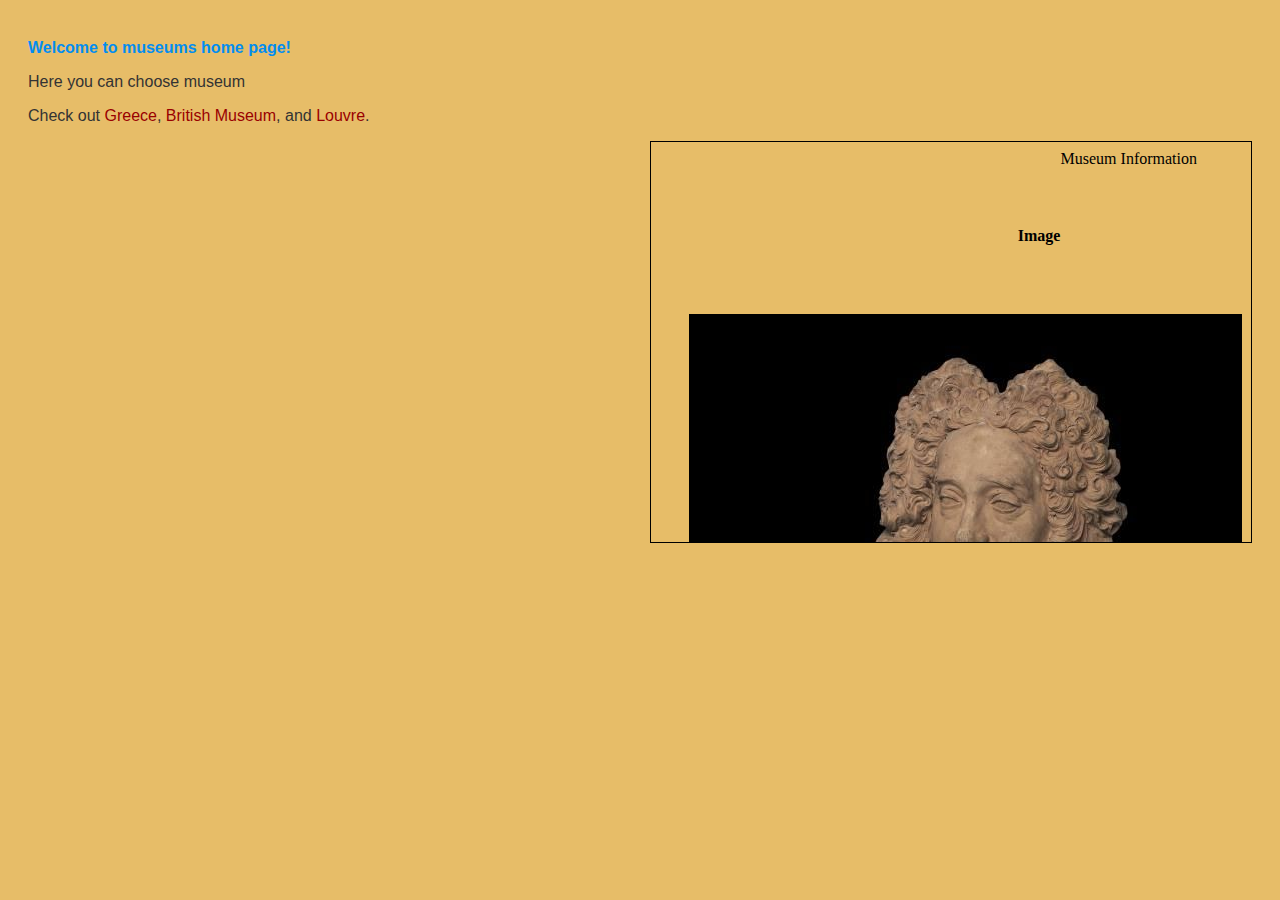
==== index.html @ 62c17531 "3" ====
<!DOCTYPE html>
<html lang="en">
	<head>
		<meta charset="UTF-8" />
		<meta name="viewport" content="width=device-width, initial-scale=1.0" />
		<title>Home Page</title>
		<link rel="icon" type="image/x-icon" href="/images/favicon.ico" />
		<style>
			body {
				background-color: #e7bd68;
				color: #333;
				font-family: Arial, sans-serif;
				padding: 20px;
				text-align: justify;
			}
			h1 {
				color: #0066cc;
			}
			a {
				color: #990000;
				text-decoration: none;
			}
			a:hover {
				text-decoration: underline;
			}
			.floating-frame {
				float: right;
				width: 600px;
				height: 400px;
				margin-left: 10px;
				border: 1px solid black;
			}
		</style>
	</head>
	<body>
		<h1 style="font-family: Arial, sans-serif; font-size: 16px; color: #038df0">
			<strong>Welcome to museums home page!</strong>
		</h1>
		<p>Here you can choose museum</p>
		<p>
			Check out <a href="Greece.html">Greece</a>,
			<a href="British Museum.html">British Museum</a>, and
			<a href="Louvre.html">Louvre</a>.
		</p>
		<iframe src="table.html" class="floating-frame"></iframe>
	</body>
</html>
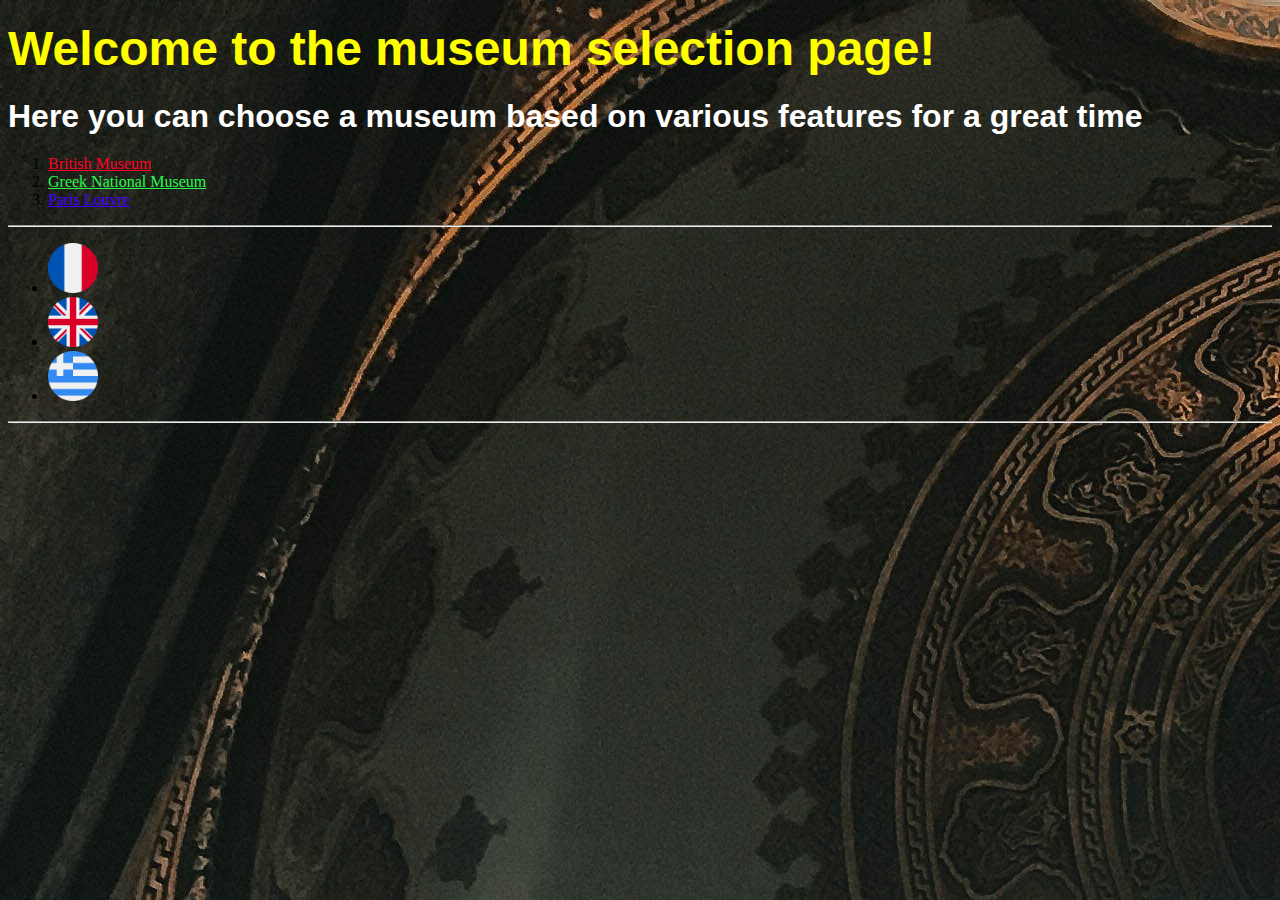
==== commit ffc374dc: "4" ====
--- a/index.html
+++ b/index.html
@@ -3,45 +3,74 @@
 	<head>
 		<meta charset="UTF-8" />
 		<meta name="viewport" content="width=device-width, initial-scale=1.0" />
+		<meta name="author" content="'Подоляка Станіслав ІК-24" />
 		<title>Home Page</title>
 		<link rel="icon" type="image/x-icon" href="/images/favicon.ico" />
-		<style>
-			body {
-				background-color: #e7bd68;
-				color: #333;
-				font-family: Arial, sans-serif;
-				padding: 20px;
-				text-align: justify;
-			}
-			h1 {
-				color: #0066cc;
-			}
-			a {
-				color: #990000;
-				text-decoration: none;
-			}
-			a:hover {
-				text-decoration: underline;
-			}
-			.floating-frame {
-				float: right;
-				width: 600px;
-				height: 400px;
-				margin-left: 10px;
-				border: 1px solid black;
-			}
-		</style>
+		<body background="/images/fone.jpg" />
 	</head>
 	<body>
-		<h1 style="font-family: Arial, sans-serif; font-size: 16px; color: #038df0">
-			<strong>Welcome to museums home page!</strong>
+		<h1>
+			<font color="yellow" size="30" face="Arial">
+				Welcome to the museum selection page!
+			</font>
 		</h1>
-		<p>Here you can choose museum</p>
-		<p>
-			Check out <a href="Greece.html">Greece</a>,
-			<a href="British Museum.html">British Museum</a>, and
-			<a href="Louvre.html">Louvre</a>.
-		</p>
-		<iframe src="table.html" class="floating-frame"></iframe>
+		<h2>
+			<font color="white" size="6" face="Arial">
+				Here you can choose a museum based on various features for a great time
+			</font>
+		</h2>
+		<ol>
+			<li>
+				<a href="/British Museum.html" style="color: rgb(255, 0, 38)"
+					>British Museum</a
+				>
+			</li>
+			<li>
+				<a href="/Greece.html" style="color: rgb(40, 248, 81)"
+					>Greek National Museum</a
+				>
+			</li>
+			<li>
+				<a href="/Louvre.html" style="color: rgb(68, 0, 255)">Paris Louvre</a>
+			</li>
+		</ol>
+		<hr />
+		<ul>
+			<li>
+				<a href="https://www.louvre.fr/en" type="text/html">
+					<img
+						src="/images/franceico.png"
+						alt="France"
+						style="width: 50px; height: auto"
+					/>
+				</a>
+			</li>
+			<li>
+				<a href="https://www.britishmuseum.org/" type="text/html">
+					<img
+						src="/images/united-kingdomico.png"
+						alt="UK"
+						style="width: 50px; height: auto"
+					/>
+				</a>
+			</li>
+			<li>
+				<a href="https://www.namuseum.gr/en/" type="text/html">
+					<img
+						src="/images/greeceico.png"
+						alt="Greece"
+						style="width: 50px; height: auto"
+					/>
+				</a>
+			</li>
+		</ul>
+		<hr />
+		<iframe
+			src="https://uk.wikipedia.org/wiki/%D0%9C%D1%83%D0%B7%D0%B5%D1%97"
+			width="500"
+			height="200"
+			frameborder="0"
+			scrolling="auto"
+		></iframe>
 	</body>
 </html>
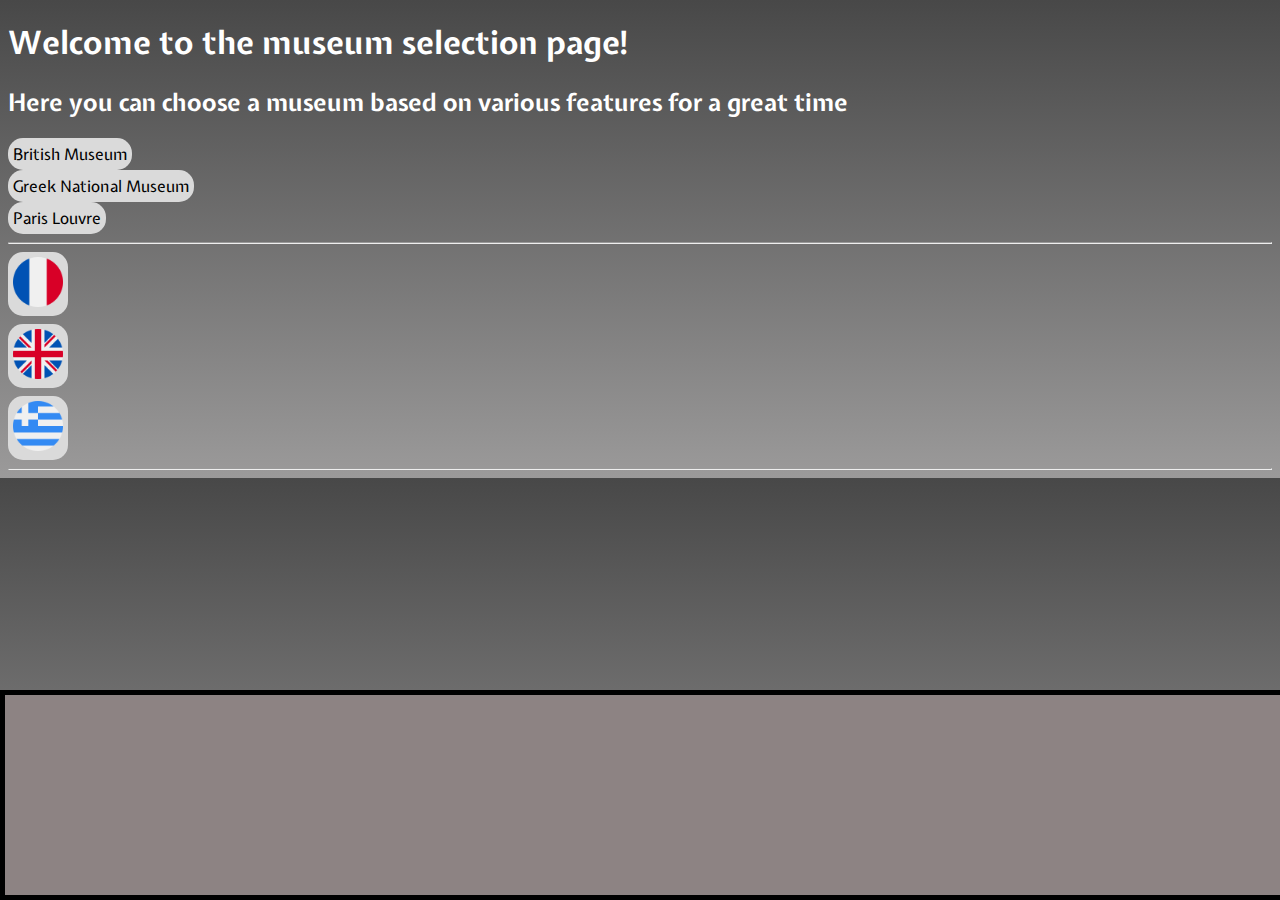
==== commit 77df393f: "3 лаба" ====
--- a/index.html
+++ b/index.html
@@ -6,32 +6,41 @@
 		<meta name="author" content="'Подоляка Станіслав ІК-24" />
 		<title>Home Page</title>
 		<link rel="icon" type="image/x-icon" href="/images/favicon.ico" />
-		<body background="/images/fone.jpg" />
+		<link rel="stylesheet" href="styles.css">
+
+		<style>
+			h1,
+			h2 {
+				color: white;
+			}
+			a {
+				color: rgb(0, 0, 0);
+			}
+			ul, ol {
+    list-style-type: none; 
+    padding: 0; 
+    margin: 0; 
+		}
+		</style>
 	</head>
-	<body>
-		<h1>
-			<font color="yellow" size="30" face="Arial">
-				Welcome to the museum selection page!
-			</font>
-		</h1>
+	<body class="index">
+		<h1>Welcome to the museum selection page!</h1>
 		<h2>
-			<font color="white" size="6" face="Arial">
-				Here you can choose a museum based on various features for a great time
-			</font>
+			Here you can choose a museum based on various features for a great time
 		</h2>
 		<ol>
 			<li>
-				<a href="/British Museum.html" style="color: rgb(255, 0, 38)"
+				<a href="/British Museum.html" "
 					>British Museum</a
 				>
 			</li>
 			<li>
-				<a href="/Greece.html" style="color: rgb(40, 248, 81)"
+				<a href="/Greece.html" "
 					>Greek National Museum</a
 				>
 			</li>
 			<li>
-				<a href="/Louvre.html" style="color: rgb(68, 0, 255)">Paris Louvre</a>
+				<a href="/Louvre.html" ">Paris Louvre</a>
 			</li>
 		</ol>
 		<hr />
@@ -67,10 +76,7 @@
 		<hr />
 		<iframe
 			src="https://uk.wikipedia.org/wiki/%D0%9C%D1%83%D0%B7%D0%B5%D1%97"
-			width="500"
-			height="200"
-			frameborder="0"
-			scrolling="auto"
+			id="floatingFrame"
 		></iframe>
 	</body>
 </html>
--- a/styles.css
+++ b/styles.css
@@ -0,0 +1,113 @@
+@import url('https://fonts.googleapis.com/css2?family=Expletus+Sans&display=swap');
+
+body {
+	font-family: 'Expletus Sans', sans-serif;
+}
+ul {
+	list-style-type: disc;
+}
+
+ul li {
+	font-size: 14px;
+	margin-bottom: 8px;
+	color: #d8d5d5;
+}
+
+/* Стилі для посилань-кнопок home-page*/
+.button-link {
+	display: inline-block;
+	padding: 0;
+	border: none;
+	background: none;
+}
+
+.button-link img {
+	vertical-align: middle;
+	width: 30px;
+	height: auto;
+}
+
+.button-link:hover img {
+	opacity: 0.8;
+}
+
+/* Стилі фонових градієнтів */
+body.index {
+	background: linear-gradient(to bottom, #484848, #9b9a9a);
+	color: #ffffff;
+}
+
+body.louvre {
+	background: linear-gradient(to bottom, #f04040, #8984c5);
+	color: #333333;
+}
+
+body.greece {
+	background: linear-gradient(to bottom, #b4b2ee, #e0e0e0);
+	color: #333333;
+}
+
+body.british-museum {
+	background: linear-gradient(to bottom, #f07777, #95b0ea);
+	color: #333333;
+}
+
+/* Стиль для всіх посилань */
+a {
+	display: inline-block;
+	padding: 5px 5px; /* Відступи від тексту */
+	background-color: #dadada;
+	color: #000000;
+	text-decoration: none;
+	border-radius: 15px;
+	transition: background-color 0.3s ease;
+}
+
+/* Стиль для посилань при наведенні */
+a:hover {
+	background-color: #a2a2a2;
+}
+
+/* Стиль для спеціального параграфу */
+.special-paragraph {
+	color: red !important;
+}
+
+/* Стиль для плаваючого фрейму */
+#floatingFrame {
+	position: fixed;
+	bottom: 0;
+	left: 0;
+	width: 100%;
+	height: 200px;
+	border: 5px solid #000000;
+	background-color: #8d8383;
+}
+
+/* Стиль для таблиць */
+.exhibit-table {
+	display: table;
+	width: 50%;
+	border-collapse: collapse;
+	margin-bottom: 20px;
+}
+
+.row {
+	display: table-row;
+}
+
+.exhibit {
+	display: table-cell;
+	padding: 10px;
+	border: 3px solid #ccc;
+	text-align: center;
+}
+
+.exhibit img {
+	max-width: 100px;
+	height: auto;
+}
+
+.exhibit a {
+	text-decoration: none;
+}
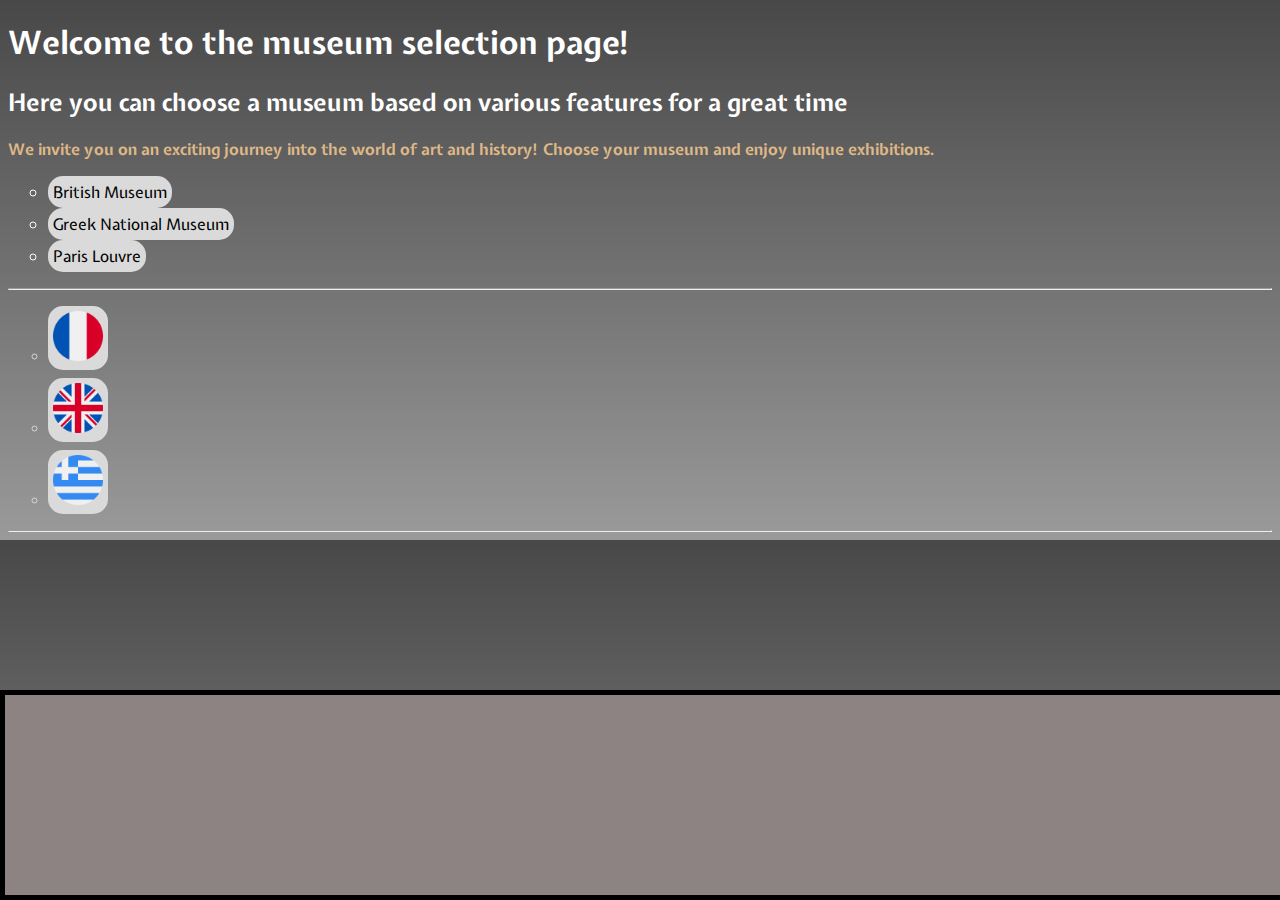
==== commit 2e64d8a2: "4 lr" ====
--- a/index.html
+++ b/index.html
@@ -16,11 +16,15 @@
 			a {
 				color: rgb(0, 0, 0);
 			}
-			ul, ol {
-    list-style-type: none; 
-    padding: 0; 
-    margin: 0; 
-		}
+
+			/* Subsidiaries */
+			ul > li,
+			ol > li {
+    list-style-type: circle; 
+    padding: 1; 
+    margin: 1; 
+}
+
 		</style>
 	</head>
 	<body class="index">
@@ -28,6 +32,9 @@
 		<h2>
 			Here you can choose a museum based on various features for a great time
 		</h2>
+		<p style="color: burlywood;">
+			We invite you on an exciting journey into the world of art and history! Choose your museum and enjoy unique exhibitions.
+		</p>
 		<ol>
 			<li>
 				<a href="/British Museum.html" "
--- a/styles.css
+++ b/styles.css
@@ -111,3 +111,12 @@
 .exhibit a {
 	text-decoration: none;
 }
+
+/* Context */
+div {
+	color: blue;
+}
+/* Neighbor */
+h2 + p {
+	font-weight: bold;
+}
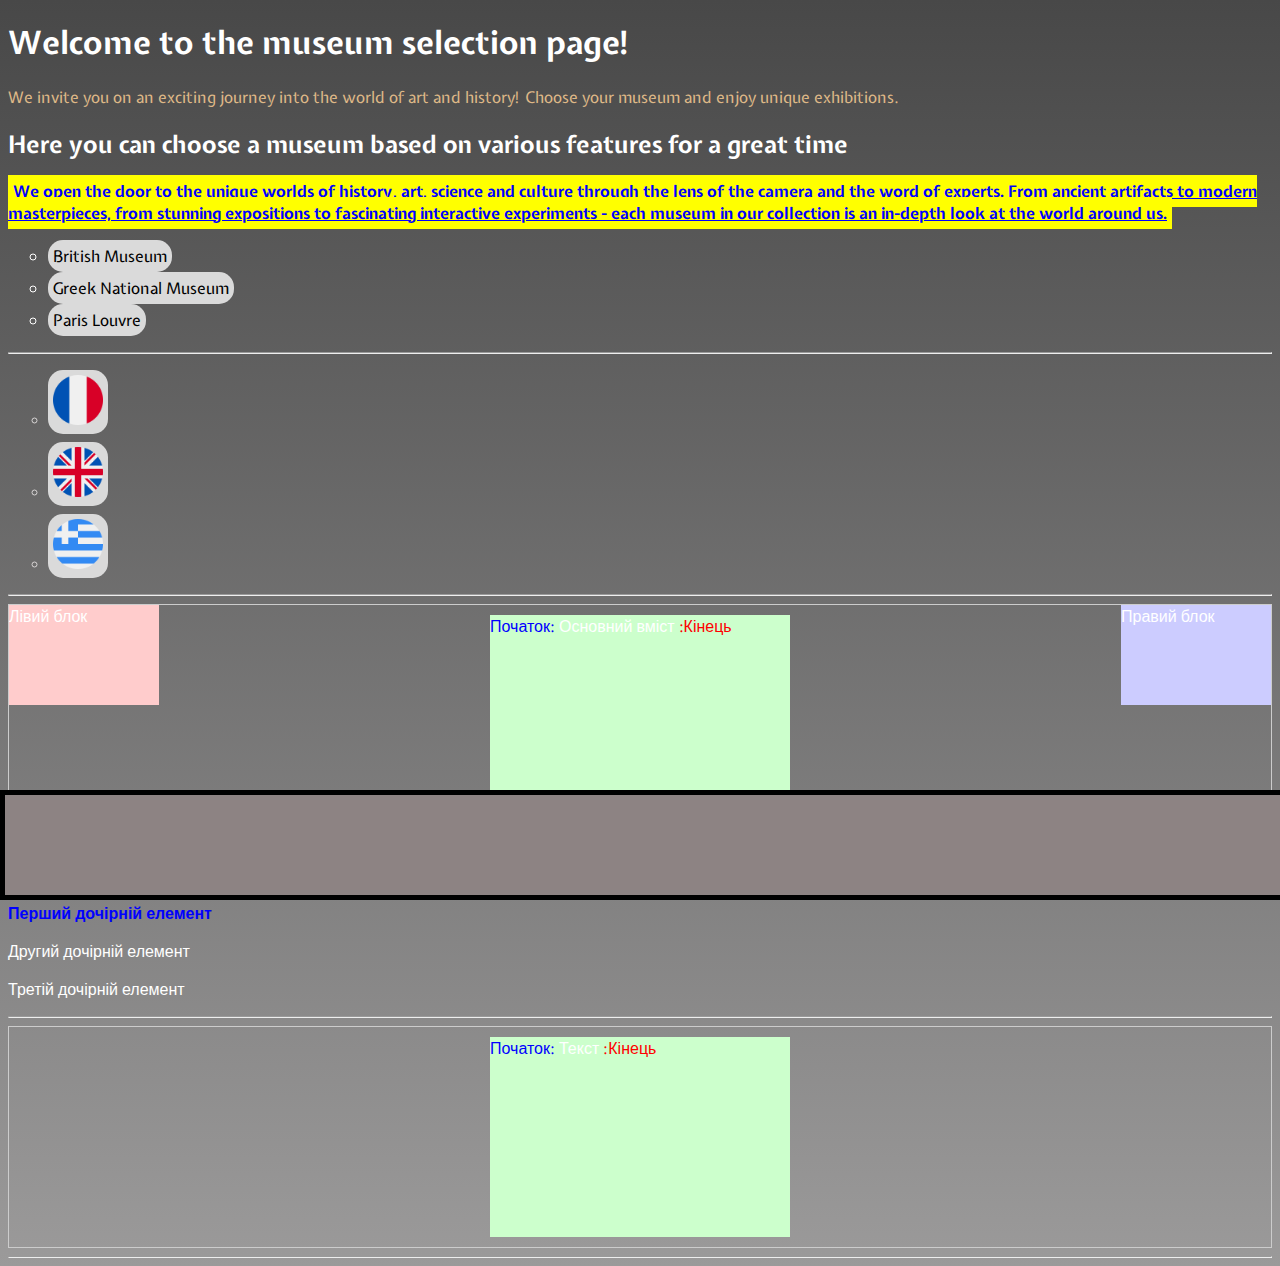
==== commit 1e433b55: "12" ====
--- a/index.html
+++ b/index.html
@@ -29,12 +29,14 @@
 	</head>
 	<body class="index">
 		<h1>Welcome to the museum selection page!</h1>
+		<p style="color: burlywood;">
+			We invite you on an exciting journey into the world of art and history! Choose your museum and enjoy unique exhibitions.
+		</p>
 		<h2>
 			Here you can choose a museum based on various features for a great time
 		</h2>
-		<p style="color: burlywood;">
-			We invite you on an exciting journey into the world of art and history! Choose your museum and enjoy unique exhibitions.
-		</p>
+		<p> <span class="highlight">We open the door to the unique worlds of history, art, science and culture through the lens of the camera and the word of experts. From ancient artifacts to modern masterpieces, from stunning expositions to fascinating interactive experiments - each museum in our collection is an in-depth look at the world around us.</span></p>
+		
 		<ol>
 			<li>
 				<a href="/British Museum.html" "
@@ -81,6 +83,28 @@
 			</li>
 		</ul>
 		<hr />
+		<div class="container">
+			<div class="float-left">Лівий блок</div>
+			<div class="float-right">Правий блок</div>
+			<div class="content">Основний вміст</div>
+		</div>
+		<hr />
+		<a href="https://museums.authenticukraine.com.ua/ua/" class="custom-link"> link </a>
+		<a href="https://frankovi.com.ua/3d-tur/" class="custom-link"> visited </a>
+		<a href="https://museum-portal.com/ua/muzeyi/174_istoriko-kulturniy-muzey-zapovidnik--lichakivskiy-cvintar-" class="custom-link"> hover </a>
+		<a href="https://potocki-palace-lviv.virtual.ua/ua/3d-tour/" class="custom-link"> active </a>
+		<hr />
+		<div class="parent">
+			<p>Перший дочірній елемент</p>
+			<p>Другий дочірній елемент</p>
+			<p>Третій дочірній елемент</p>
+		</div>
+		<hr />
+		<div class="container">
+			<p class="content">Текст</p>
+		</div>
+		<hr />
+		
 		<iframe
 			src="https://uk.wikipedia.org/wiki/%D0%9C%D1%83%D0%B7%D0%B5%D1%97"
 			id="floatingFrame"
--- a/styles.css
+++ b/styles.css
@@ -79,7 +79,7 @@
 	bottom: 0;
 	left: 0;
 	width: 100%;
-	height: 200px;
+	height: 100px;
 	border: 5px solid #000000;
 	background-color: #8d8383;
 }
@@ -113,10 +113,84 @@
 }
 
 /* Context */
-div {
+div a {
 	color: blue;
 }
 /* Neighbor */
 h2 + p {
 	font-weight: bold;
 }
+
+span {
+    color: blue; 
+    font-weight: bold; 
+    text-decoration: underline; 
+}
+
+.highlight {
+    position: relative; 
+    background-color: yellow; 
+    padding: 5px; 
+}
+
+.container {
+    border: 1px solid #ccc;
+    overflow: auto; /* Додаємо clear для контейнера */
+}
+
+.float-left {
+    float: left; /* Робимо блок ліворуч плаваючим */
+    width: 150px;
+    height: 100px;
+    background-color: #ffcccc;
+    margin-right: 10px;
+}
+
+.float-right {
+    float: right; /* Робимо блок праворуч плаваючим */
+    width: 150px;
+    height: 100px;
+    background-color: #ccccff;
+    margin-left: 10px;
+}
+
+.content {
+    margin: 10px auto;
+    width: 300px;
+    height: 200px;
+    background-color: #ccffcc;
+}
+/* Звичайне посилання */
+.custom-link:link {
+    color: blue;
+}
+
+/* Відвідане посилання */
+.custom-link:visited {
+    color: purple;
+}
+
+/* Посилання при наведенні */
+.custom-link:hover {
+    text-decoration: underline;
+}
+
+/* Активне посилання */
+.custom-link:active {
+    color: red;
+}
+
+.parent p:first-child {
+    font-weight: bold;
+    color: blue;
+}
+
+.content:before {
+    content: "Початок: "; /* Додаємо контент перед вмістом елемента */
+    color: blue;
+}
+
+.content:after {
+    content: " :Кінець"; /* Додаємо контент після вмісту елемента */
+    color: red;
+}
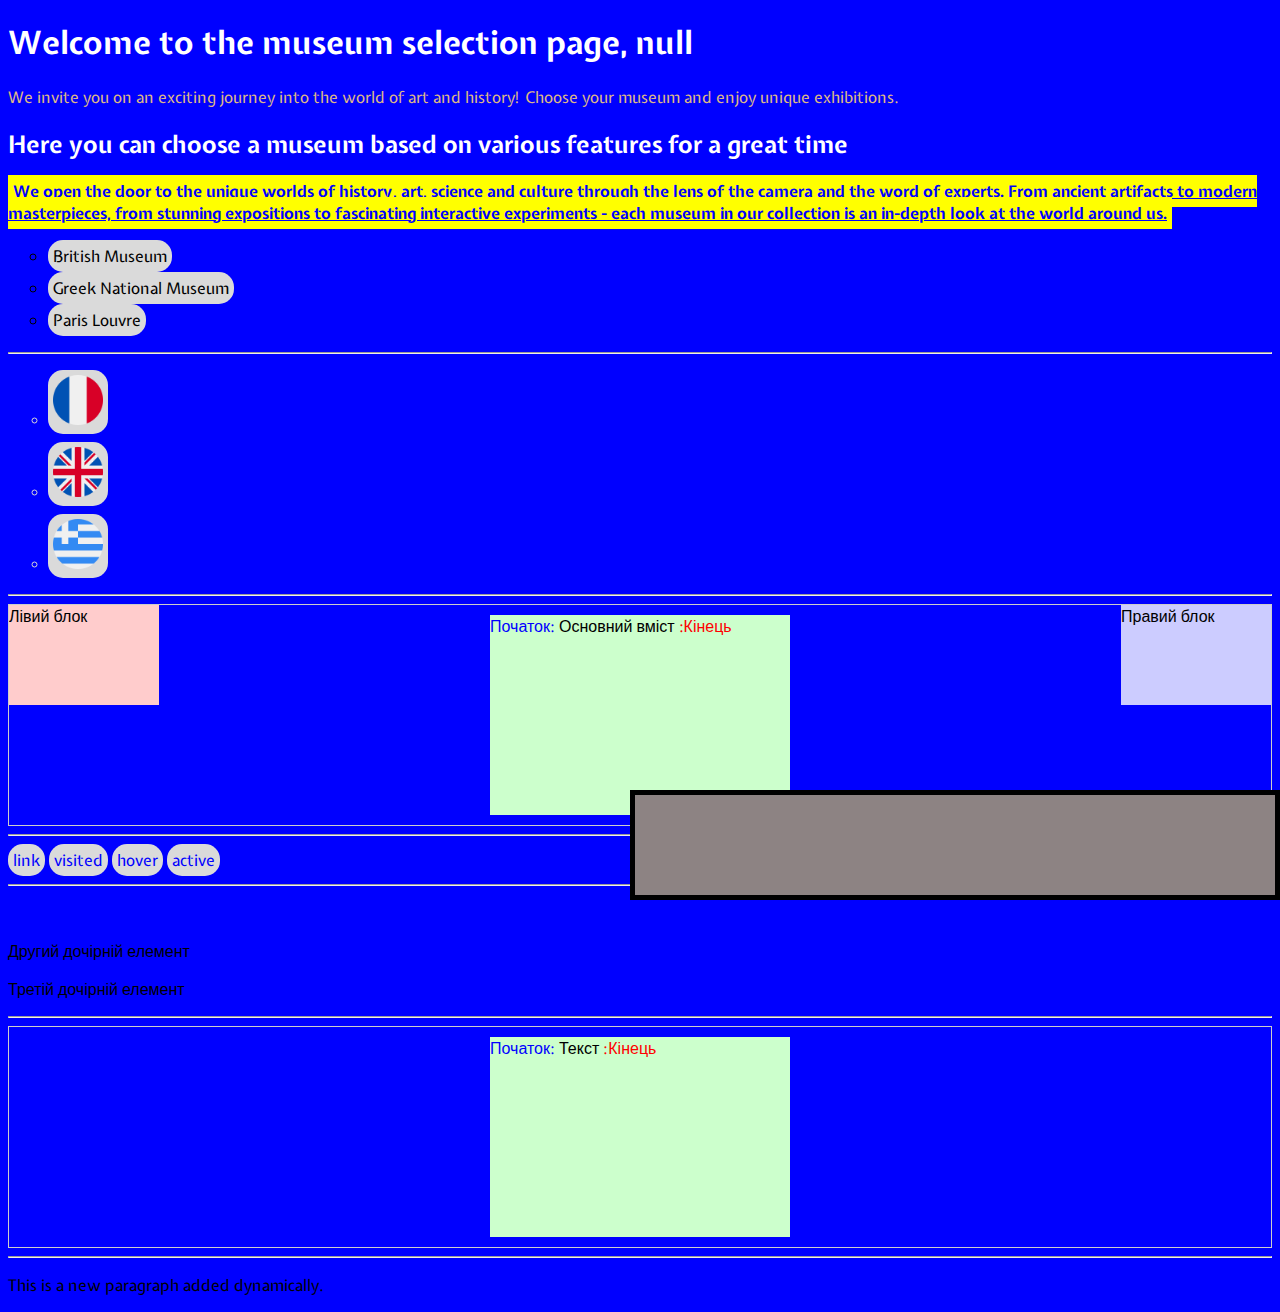
==== commit 8819d102: "lr6" ====
--- a/index.html
+++ b/index.html
@@ -7,6 +7,8 @@
 		<title>Home Page</title>
 		<link rel="icon" type="image/x-icon" href="/images/favicon.ico" />
 		<link rel="stylesheet" href="styles.css">
+		
+
 
 		<style>
 			h1,
@@ -28,14 +30,21 @@
 		</style>
 	</head>
 	<body class="index">
-		<h1>Welcome to the museum selection page!</h1>
+		<script src="script.js"></script>
+		<h1 id="welcome-message">Welcome to the museum selection page, </h1>
+		<div id="remove-me">Цей елемент буде видалений.</div>
+
 		<p style="color: burlywood;">
 			We invite you on an exciting journey into the world of art and history! Choose your museum and enjoy unique exhibitions.
 		</p>
 		<h2>
 			Here you can choose a museum based on various features for a great time
 		</h2>
-		<p> <span class="highlight">We open the door to the unique worlds of history, art, science and culture through the lens of the camera and the word of experts. From ancient artifacts to modern masterpieces, from stunning expositions to fascinating interactive experiments - each museum in our collection is an in-depth look at the world around us.</span></p>
+		<p> <span class="highlight">We open the door to the unique worlds of history, 
+			art, science and culture through the lens of the camera and the word of experts. 
+			From ancient artifacts to modern masterpieces, from stunning expositions to 
+			fascinating interactive experiments - each museum in our collection is an in-depth 
+			look at the world around us.</span></p>
 		
 		<ol>
 			<li>
@@ -110,4 +119,10 @@
 			id="floatingFrame"
 		></iframe>
 	</body>
+	<script>// Створення нового елемента, текстового вузла та вставка їх у документ
+		var newParagraph = document.createElement("p");
+		var paragraphText = document.createTextNode("This is a new paragraph added dynamically.");
+		newParagraph.appendChild(paragraphText);
+		document.body.appendChild(newParagraph);</script>
+	
 </html>
--- a/styles.css
+++ b/styles.css
@@ -32,10 +32,11 @@
 }
 
 /* Стилі фонових градієнтів */
-body.index {
+/*body.index {
 	background: linear-gradient(to bottom, #484848, #9b9a9a);
 	color: #ffffff;
 }
+*/
 
 body.louvre {
 	background: linear-gradient(to bottom, #f04040, #8984c5);
@@ -77,8 +78,8 @@
 #floatingFrame {
 	position: fixed;
 	bottom: 0;
-	left: 0;
-	width: 100%;
+	right: 0;
+	width: 50%;
 	height: 100px;
 	border: 5px solid #000000;
 	background-color: #8d8383;
@@ -128,7 +129,7 @@
 }
 
 .highlight {
-    position: relative; 
+    /* position: relative; */
     background-color: yellow; 
     padding: 5px; 
 }
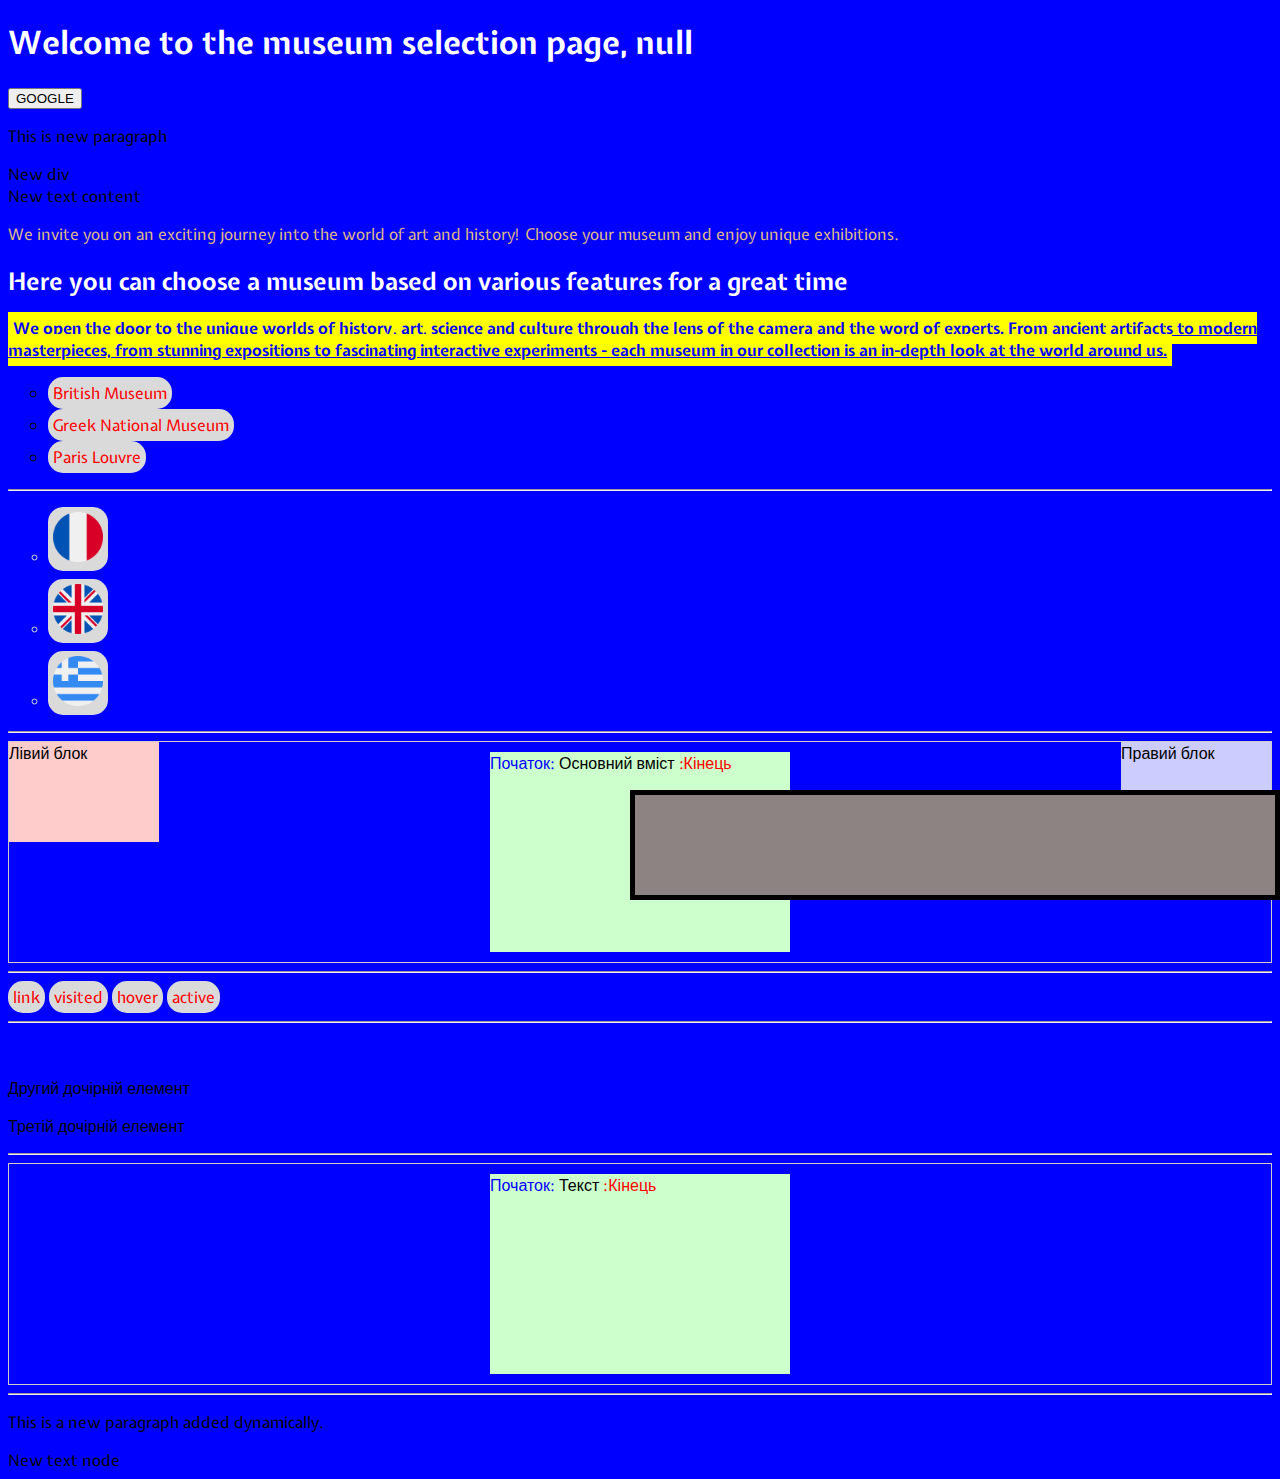
==== commit 1952ec5c: "66" ====
--- a/index.html
+++ b/index.html
@@ -8,31 +8,29 @@
 		<link rel="icon" type="image/x-icon" href="/images/favicon.ico" />
 		<link rel="stylesheet" href="styles.css">
 		
-
-
 		<style>
 			h1,
 			h2 {
 				color: white;
 			}
-			a {
-				color: rgb(0, 0, 0);
-			}
 
 			/* Subsidiaries */
 			ul > li,
 			ol > li {
-    list-style-type: circle; 
-    padding: 1; 
-    margin: 1; 
-}
+    		list-style-type: circle; 
+   		 	padding: 1; 
+    		margin: 1; 
+			}
 
 		</style>
 	</head>
 	<body class="index">
 		<script src="script.js"></script>
 		<h1 id="welcome-message">Welcome to the museum selection page, </h1>
-		<div id="remove-me">Цей елемент буде видалений.</div>
+		<button id="redirectButton">GOOGLE</button>
+		<p id="example-element">example-element</p>
+		<div id="example1-element">example1-element</div>
+		<div id="example2-element">example2-element</div>
 
 		<p style="color: burlywood;">
 			We invite you on an exciting journey into the world of art and history! Choose your museum and enjoy unique exhibitions.
@@ -119,10 +117,21 @@
 			id="floatingFrame"
 		></iframe>
 	</body>
-	<script>// Створення нового елемента, текстового вузла та вставка їх у документ
+		<script>// Створення нового елемента, текстового вузла та вставка їх у документ
 		var newParagraph = document.createElement("p");
 		var paragraphText = document.createTextNode("This is a new paragraph added dynamically.");
 		newParagraph.appendChild(paragraphText);
-		document.body.appendChild(newParagraph);</script>
+		document.body.appendChild(newParagraph);
+		
+		// Функція для перенаправлення при кліку на кнопку
+        function redirectToGoogle() {
+            // Зміна адреси поточної сторінки
+            window.location.href = "http://www.google.com";
+        }
+
+        // Додаємо обробник події для кліку на кнопку
+        document.getElementById("redirectButton").addEventListener("click", redirectToGoogle);
+		
+		</script>
 	
-</html>
+</html>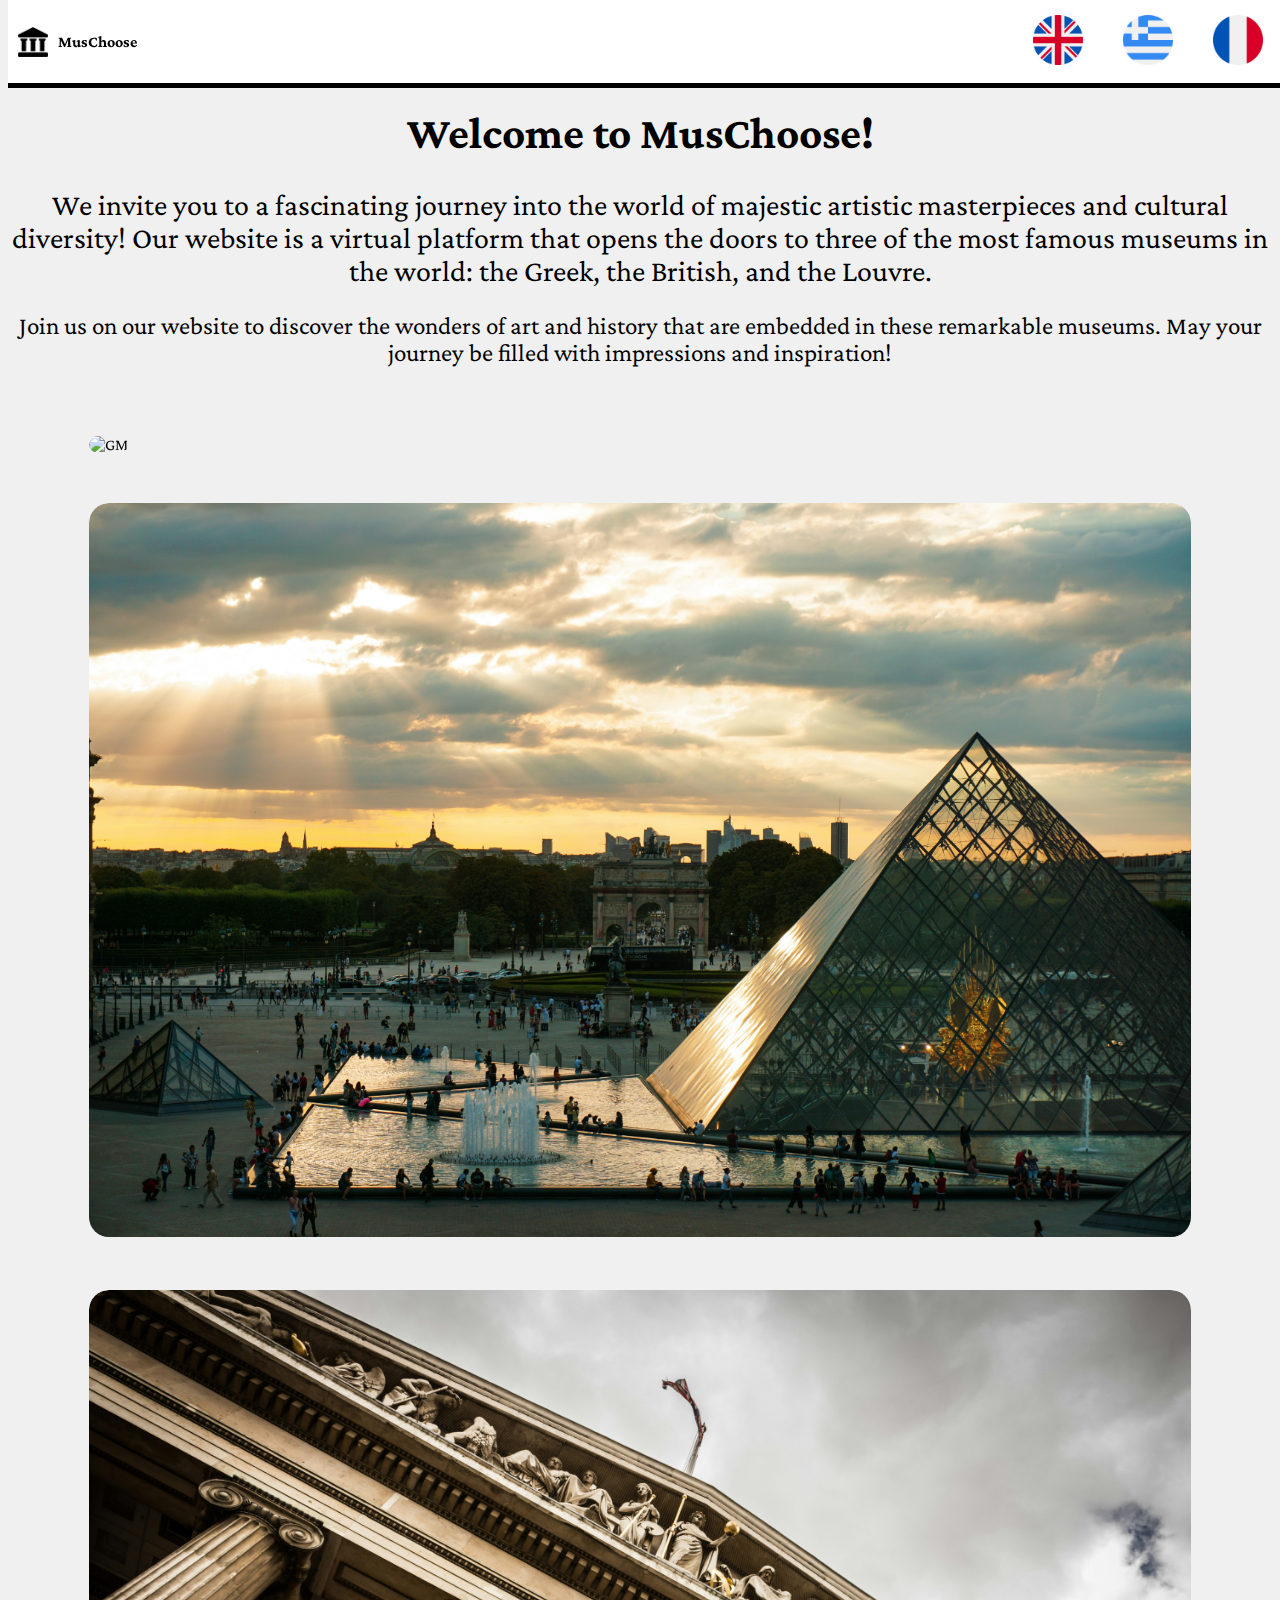
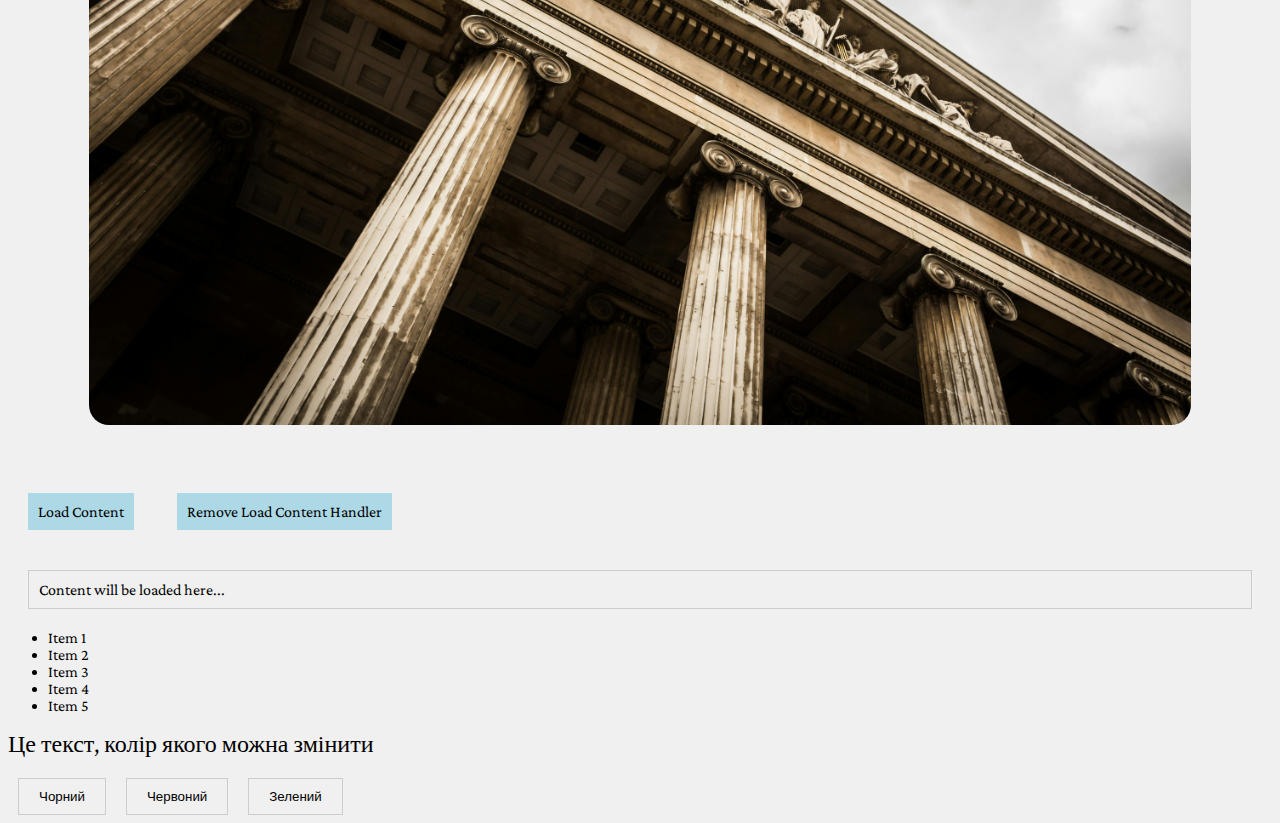
==== commit 48f2fa44: "woow" ====
--- a/index.html
+++ b/index.html
@@ -7,131 +7,74 @@
 		<title>Home Page</title>
 		<link rel="icon" type="image/x-icon" href="/images/favicon.ico" />
 		<link rel="stylesheet" href="styles.css">
-		
-		<style>
-			h1,
-			h2 {
-				color: white;
-			}
-
-			/* Subsidiaries */
-			ul > li,
-			ol > li {
-    		list-style-type: circle; 
-   		 	padding: 1; 
-    		margin: 1; 
-			}
-
-		</style>
 	</head>
 	<body class="index">
+		<div class="navbar">
+			<div class="logo">
+				<img src="/images/museum.png" alt="MusChoose Icon" style="width: 30px; height: auto; margin-right: 10px;"> 
+				<span>MusChoose</span>
+			</div>
+			<div class="links">
+				<a href="/British Museum.html"><img src="/images/united-kingdomico.png" alt="British Museum" style="width: 50px; height: auto"></a>
+				<a href="/Greece.html"><img src="/images/greeceico.png" alt="Greek National Museum" style="width: 50px; height: auto"></a>
+				<a href="/Louvre.html"><img src="/images/franceico.png" alt="Paris Louvre" style="width: 50px; height: auto"></a>
+			</div>
+		</div>
+		<div class="navbar-space"></div>
+
+		<h1></h1>
+
+		<h1>Welcome to MusChoose!</h1>
+		<p class="intro-text">We invite you to a fascinating journey into the world of majestic artistic masterpieces and cultural diversity! Our website is a virtual platform that opens the doors to three of the most famous museums in the world: the Greek, the British, and the Louvre.</p>
+		<p class="more-info">Join us on our website to discover the wonders of art and history that are embedded in these remarkable museums. May your journey be filled with impressions and inspiration!</p>
+
+		<div class="container">
+			<div class="fullscreen-image-wrapper">
+				<img src="/images/gm.png" alt="GM" class="fullscreen-image">
+				<div class="image-overlay">
+					<h1>The Greek Museum</h1>
+					<p>The Greek Museum is a magical place where you can immerse yourself in ancient culture and art. From the works of marble sculptors to amazing ceramic vases, each exhibit tells its own story, revealing the unique spirit of bygone eras.</p>
+				</div>
+			</div>
+			<div class="spacer"></div>
+			<div class="fullscreen-image-wrapper">
+				<img src="/images/fm.png" alt="FM" class="fullscreen-image">
+				<div class="image-overlay">
+					<h1>The Louvre</h1>
+					<p>The British Museum is a treasure trove of world cultural heritage that spans eras and civilisations from around the world. From ancient Egyptian relics to luxurious crafts from the Middle Ages, this museum offers endless opportunities for exploration and research.</p>
+				</div>
+			</div>
+			<div class="spacer"></div>
+			<div class="fullscreen-image-wrapper">
+				<img src="/images/bm.png" alt="BM" class="fullscreen-image">
+				<div class="image-overlay">
+					<h1>The British Museum</h1>
+					<p>The Louvre is the crown jewel of the global art scene. With its majestic corridors and halls, it welcomes you into a world of the greatest masterpieces of the Renaissance, Baroque and Modern periods. From the Mona Lisa to the Venus of Milo, each work of art tells its own unique story and captivates with its beauty.</p>
+				</div>
+			</div>
+		</div>
+
+		<div class="button" id="loadContent">Load Content</div>
+		<div class="button" id="removeHandler">Remove Load Content Handler</div>
+		<div class="content" id="contentArea">Content will be loaded here...</div>
+
+		<ul id="myList">
+			<li>Item 1</li>
+			<li>Item 2</li>
+			<li>Item 3</li>
+			<li>Item 4</li>
+			<li>Item 5</li>
+		</ul>
+
+		<div id="text">Це текст, колір якого можна змінити</div>
+
+		<div class="menu">
+  		<button class="menu-button" data-color="black">Чорний</button>
+  		<button class="menu-button" data-color="red">Червоний</button>
+  		<button class="menu-button" data-color="green">Зелений</button>
+
 		<script src="script.js"></script>
-		<h1 id="welcome-message">Welcome to the museum selection page, </h1>
-		<button id="redirectButton">GOOGLE</button>
-		<p id="example-element">example-element</p>
-		<div id="example1-element">example1-element</div>
-		<div id="example2-element">example2-element</div>
 
-		<p style="color: burlywood;">
-			We invite you on an exciting journey into the world of art and history! Choose your museum and enjoy unique exhibitions.
-		</p>
-		<h2>
-			Here you can choose a museum based on various features for a great time
-		</h2>
-		<p> <span class="highlight">We open the door to the unique worlds of history, 
-			art, science and culture through the lens of the camera and the word of experts. 
-			From ancient artifacts to modern masterpieces, from stunning expositions to 
-			fascinating interactive experiments - each museum in our collection is an in-depth 
-			look at the world around us.</span></p>
-		
-		<ol>
-			<li>
-				<a href="/British Museum.html" "
-					>British Museum</a
-				>
-			</li>
-			<li>
-				<a href="/Greece.html" "
-					>Greek National Museum</a
-				>
-			</li>
-			<li>
-				<a href="/Louvre.html" ">Paris Louvre</a>
-			</li>
-		</ol>
-		<hr />
-		<ul>
-			<li>
-				<a href="https://www.louvre.fr/en" type="text/html">
-					<img
-						src="/images/franceico.png"
-						alt="France"
-						style="width: 50px; height: auto"
-					/>
-				</a>
-			</li>
-			<li>
-				<a href="https://www.britishmuseum.org/" type="text/html">
-					<img
-						src="/images/united-kingdomico.png"
-						alt="UK"
-						style="width: 50px; height: auto"
-					/>
-				</a>
-			</li>
-			<li>
-				<a href="https://www.namuseum.gr/en/" type="text/html">
-					<img
-						src="/images/greeceico.png"
-						alt="Greece"
-						style="width: 50px; height: auto"
-					/>
-				</a>
-			</li>
-		</ul>
-		<hr />
-		<div class="container">
-			<div class="float-left">Лівий блок</div>
-			<div class="float-right">Правий блок</div>
-			<div class="content">Основний вміст</div>
-		</div>
-		<hr />
-		<a href="https://museums.authenticukraine.com.ua/ua/" class="custom-link"> link </a>
-		<a href="https://frankovi.com.ua/3d-tur/" class="custom-link"> visited </a>
-		<a href="https://museum-portal.com/ua/muzeyi/174_istoriko-kulturniy-muzey-zapovidnik--lichakivskiy-cvintar-" class="custom-link"> hover </a>
-		<a href="https://potocki-palace-lviv.virtual.ua/ua/3d-tour/" class="custom-link"> active </a>
-		<hr />
-		<div class="parent">
-			<p>Перший дочірній елемент</p>
-			<p>Другий дочірній елемент</p>
-			<p>Третій дочірній елемент</p>
-		</div>
-		<hr />
-		<div class="container">
-			<p class="content">Текст</p>
-		</div>
-		<hr />
-		
-		<iframe
-			src="https://uk.wikipedia.org/wiki/%D0%9C%D1%83%D0%B7%D0%B5%D1%97"
-			id="floatingFrame"
-		></iframe>
-	</body>
-		<script>// Створення нового елемента, текстового вузла та вставка їх у документ
-		var newParagraph = document.createElement("p");
-		var paragraphText = document.createTextNode("This is a new paragraph added dynamically.");
-		newParagraph.appendChild(paragraphText);
-		document.body.appendChild(newParagraph);
-		
-		// Функція для перенаправлення при кліку на кнопку
-        function redirectToGoogle() {
-            // Зміна адреси поточної сторінки
-            window.location.href = "http://www.google.com";
-        }
-
-        // Додаємо обробник події для кліку на кнопку
-        document.getElementById("redirectButton").addEventListener("click", redirectToGoogle);
-		
-		</script>
+	</body>	
 	
 </html>--- a/styles.css
+++ b/styles.css
@@ -1,197 +1,232 @@
-@import url('https://fonts.googleapis.com/css2?family=Expletus+Sans&display=swap');
+@import url('https://fonts.googleapis.com/css2?family=Crimson+Pro:ital,wght@0,200..900;1,200..900&family=Fjalla+One&display=swap');
 
 body {
-	font-family: 'Expletus Sans', sans-serif;
-}
-ul {
-	list-style-type: disc;
-}
-
-ul li {
-	font-size: 14px;
-	margin-bottom: 8px;
-	color: #d8d5d5;
-}
-
-/* Стилі для посилань-кнопок home-page*/
-.button-link {
-	display: inline-block;
-	padding: 0;
-	border: none;
-	background: none;
-}
-
-.button-link img {
-	vertical-align: middle;
+    font-family: "Crimson Pro", serif;
+    background-color: #f0f0f0;
+    color: #000000;
+}
+
+/* Навігаційна панель */
+.navbar {
+	display: flex;
+	justify-content: space-between;
+	align-items: center;
+	background-color: #fff;
+	padding: 10px;
+	position: fixed;
+	top: 0;
+	width: 100%;
+	z-index: 1000; /* Забезпечує, що навігаційна панель завжди буде над усім */
+	box-shadow: 0 5px 0 0 #000;
+}
+
+.logo {
+	display: flex;
+	align-items: center;
+}
+
+.logo img {
 	width: 30px;
 	height: auto;
+	margin-right: 10px;
+}
+
+.logo span {
+	font-weight: bold;
+}
+
+.links {
+	display: flex;
+}
+
+.links a {
+	margin-right: 30px; /* Збільшено відстань між посиланнями */
+}
+
+.navbar-space {
+	height: 70px; /* Висота навігаційної панелі */
+}
+
+.container {
+	display: flex;
+	flex-direction: column;
+	align-items: center;
+	padding: 20px;
+}
+
+/* Текст вітання */
+h1 {
+		font-size: 45px; /* Визначте розмір шрифту за потребою */
+		font-weight: bold;
+		text-align: center;
+		margin-bottom: 25px; /* Доданий відступ під заголовком */
+	}
+
+	.intro-text {
+		font-size: 30px; /* Визначте розмір шрифту за потребою */
+		text-align: center;
+		margin-bottom: 15px; /* Доданий відступ під першим абзацем */
+	}
+
+	.more-info {
+		font-size: 25px; /* Визначте розмір шрифту за потребою */
+		text-align: center;
+	}
+
+
+/* Home Page кнопка */
+.button-link {
+    display: inline-block;
+    padding: 5px 5px;
+    text-decoration: none;
+    border-radius: 15px;
+    transition: transform 0.3s ease; /* Ефект збільшення при наведенні */
+}
+
+.button-link img {
+    vertical-align: middle;
+    width: 30px;
+    height: auto;
 }
 
 .button-link:hover img {
-	opacity: 0.8;
-}
-
-/* Стилі фонових градієнтів */
-/*body.index {
-	background: linear-gradient(to bottom, #484848, #9b9a9a);
-	color: #ffffff;
-}
-*/
-
-body.louvre {
-	background: linear-gradient(to bottom, #f04040, #8984c5);
-	color: #333333;
-}
-
-body.greece {
-	background: linear-gradient(to bottom, #b4b2ee, #e0e0e0);
-	color: #333333;
-}
-
-body.british-museum {
-	background: linear-gradient(to bottom, #f07777, #95b0ea);
-	color: #333333;
-}
-
-/* Стиль для всіх посилань */
+    opacity: 0.8;
+}
+
+.button-link:hover {
+    transform: scale(1.5); 
+}
+
+/* Стилі посилань */
 a {
-	display: inline-block;
-	padding: 5px 5px; /* Відступи від тексту */
-	background-color: #dadada;
-	color: #000000;
-	text-decoration: none;
-	border-radius: 15px;
-	transition: background-color 0.3s ease;
-}
-
-/* Стиль для посилань при наведенні */
+    display: inline-block;
+    padding: 5px 5px;
+    text-decoration: none;
+    border-radius: 15px;
+    transition: transform 0.3s ease; /* Ефект збільшення при наведенні */
+}
+
 a:hover {
-	background-color: #a2a2a2;
-}
-
-/* Стиль для спеціального параграфу */
-.special-paragraph {
-	color: red !important;
-}
-
-/* Стиль для плаваючого фрейму */
-#floatingFrame {
-	position: fixed;
-	bottom: 0;
-	right: 0;
-	width: 50%;
-	height: 100px;
-	border: 5px solid #000000;
-	background-color: #8d8383;
-}
-
-/* Стиль для таблиць */
+    transform: scale(1.5); }
+
+
+/* Стилі таблиць */
 .exhibit-table {
-	display: table;
-	width: 50%;
-	border-collapse: collapse;
-	margin-bottom: 20px;
+    display: table;
+    width: 100%; /* Змінено ширину на 100% для відцентрування */
+    border-collapse: collapse;
+    margin: 0 auto; /* Відцентровано таблицю */
 }
 
 .row {
-	display: table-row;
+    display: table-row;
 }
 
 .exhibit {
-	display: table-cell;
-	padding: 10px;
-	border: 3px solid #ccc;
-	text-align: center;
+    display: table-cell;
+    padding: 20px; /* Збільшено відступи */
+    border: 3px solid #000; /* Змінено колір рамки на чорний */
+    text-align: center;
 }
 
 .exhibit img {
-	max-width: 100px;
-	height: auto;
+    max-width: 150px; /* Збільшено максимальну ширину зображення */
+    height: auto;
 }
 
 .exhibit a {
-	text-decoration: none;
-}
-
-/* Context */
-div a {
-	color: blue;
-}
-/* Neighbor */
-h2 + p {
-	font-weight: bold;
-}
-
-span {
-    color: blue; 
-    font-weight: bold; 
-    text-decoration: underline; 
-}
-
-.highlight {
-    /* position: relative; */
-    background-color: yellow; 
-    padding: 5px; 
-}
+    text-decoration: none;
+    color: #000; /* Змінено колір тексту на чорний */
+}
+
+
+/* Фото */
 
 .container {
+    display: flex;
+    flex-direction: column; 
+    align-items: center;
+    padding: 20px;
+}
+
+.fullscreen-image-wrapper {
+    width: 90%; 
+    margin: 25px auto; 
+    border-radius: 20px; 
+    overflow: hidden; 
+    position: relative; 
+}
+
+.fullscreen-image {
+    width: 100%;
+    height: auto; 
+    object-fit: cover;
+    filter: brightness(100%);
+    border-radius: 20px; 
+}
+
+.image-overlay {
+    position: absolute;
+    top: 0;
+    left: 0;
+    width: 100%; 
+    height: 100%; 
+    background-color: rgba(0, 0, 0, 0.5);
+    color: #fff;
+    padding: 0px;
+    text-align: center;
+    opacity: 0;
+    transition: opacity 1s ease;
+    font-size: 35px; 
+    display: flex; 
+    justify-content: center;
+    align-items: center; 
+}
+
+.fullscreen-image-wrapper:hover .image-overlay {
+    opacity: 1;
+}
+
+
+.button {
+    margin: 20px;
+    padding: 10px;
+    background-color: lightblue;
+    cursor: pointer;
+    display: inline-block;
+}
+
+.content {
+    margin: 20px;
+    padding: 10px;
     border: 1px solid #ccc;
-    overflow: auto; /* Додаємо clear для контейнера */
-}
-
-.float-left {
-    float: left; /* Робимо блок ліворуч плаваючим */
-    width: 150px;
-    height: 100px;
-    background-color: #ffcccc;
-    margin-right: 10px;
-}
-
-.float-right {
-    float: right; /* Робимо блок праворуч плаваючим */
-    width: 150px;
-    height: 100px;
-    background-color: #ccccff;
-    margin-left: 10px;
-}
-
-.content {
-    margin: 10px auto;
-    width: 300px;
-    height: 200px;
-    background-color: #ccffcc;
-}
-/* Звичайне посилання */
-.custom-link:link {
-    color: blue;
-}
-
-/* Відвідане посилання */
-.custom-link:visited {
-    color: purple;
-}
-
-/* Посилання при наведенні */
-.custom-link:hover {
-    text-decoration: underline;
-}
-
-/* Активне посилання */
-.custom-link:active {
-    color: red;
-}
-
-.parent p:first-child {
-    font-weight: bold;
-    color: blue;
-}
-
-.content:before {
-    content: "Початок: "; /* Додаємо контент перед вмістом елемента */
-    color: blue;
-}
-
-.content:after {
-    content: " :Кінець"; /* Додаємо контент після вмісту елемента */
-    color: red;
-}
+}
+
+.updated img {
+    max-width: 100%;
+    height: auto;
+}
+
+
+/* Зразок стилів можна застосувати для підсвічення виділеного елемента */
+.highlighted {
+    background-color: yellow;
+}
+
+#text {
+    font-size: 24px;
+    transition: color 0.3s ease;
+  }
+
+  .menu {
+    display: flex;
+    margin-top: 20px;
+  }
+
+  .menu-button {
+    padding: 10px 20px;
+    margin: 0 10px;
+    background-color: #f0f0f0;
+    border: 1px solid #ccc;
+    cursor: pointer;
+  }